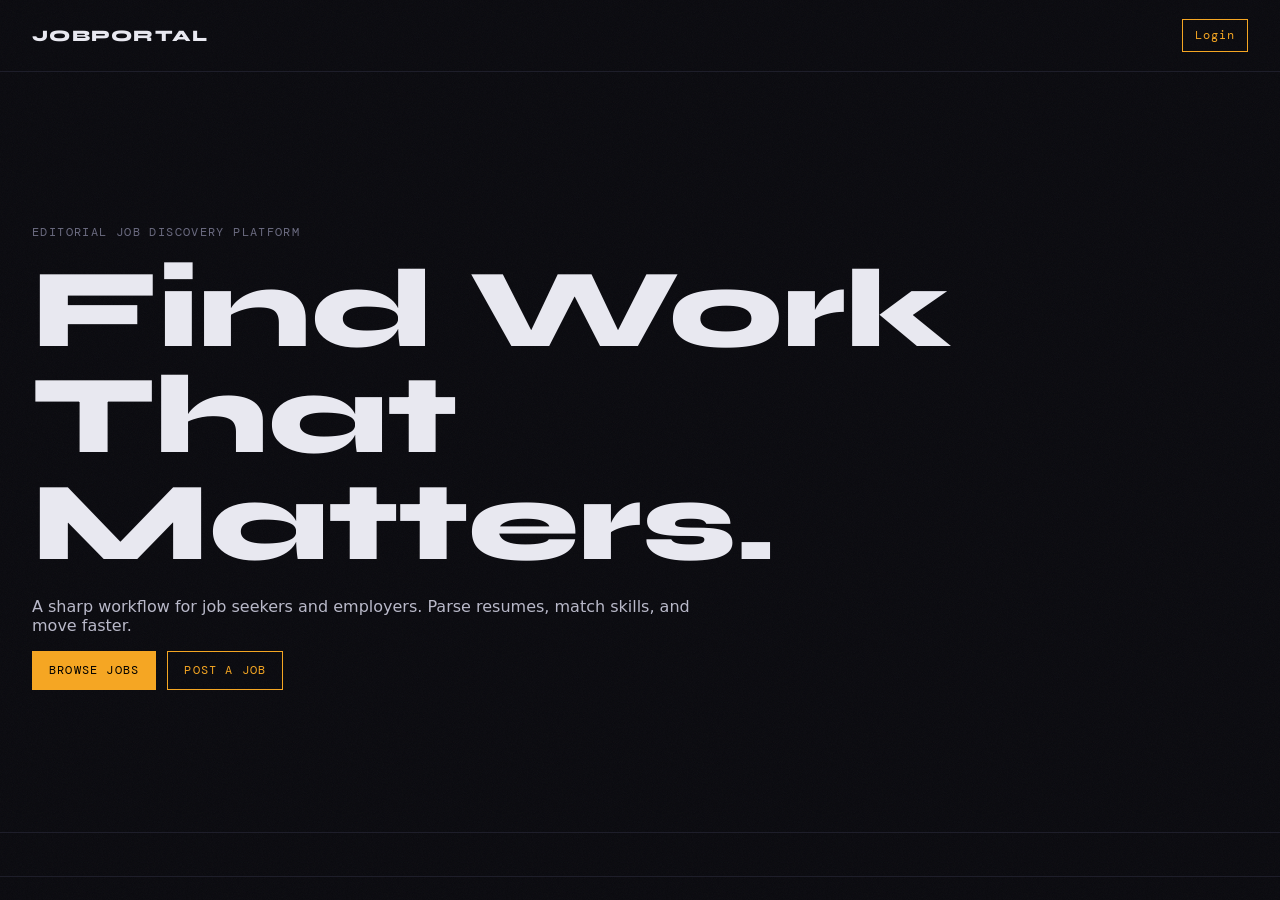
==== frontend/index.html @ c0dcc299 "cloud" ====
﻿<!doctype html>
<html lang="en">
<head>
  <meta charset="UTF-8">
  <meta name="viewport" content="width=device-width, initial-scale=1.0">
  <title>Job Portal - Find Work</title>
  <link rel="preconnect" href="https://fonts.googleapis.com">
  <link rel="preconnect" href="https://fonts.gstatic.com" crossorigin>
  <link href="https://fonts.googleapis.com/css2?family=DM+Mono:wght@400;500&family=Syne:wght@700;800&display=swap" rel="stylesheet">
  <link rel="stylesheet" href="./styles.css">
</head>
<body>
  <div class="grain"></div>
  <header class="nav">
    <a href="./index.html" class="logo">JOBPORTAL</a>
    <a href="./auth.html" class="nav-link">Login</a>
  </header>

  <main class="hero-wrap">
    <p class="kicker">EDITORIAL JOB DISCOVERY PLATFORM</p>
    <h1 class="hero-title">Find Work<br>That Matters.</h1>
    <p class="hero-sub">A sharp workflow for job seekers and employers. Parse resumes, match skills, and move faster.</p>
    <div class="hero-cta">
      <a class="btn btn-primary" href="./jobs.html">Browse Jobs</a>
      <a class="btn btn-ghost" href="./auth.html">Post a Job</a>
    </div>
  </main>

  <section class="marquee">
    <span>Java · Python · Docker · React · SQL · AWS · Spring · ML · Node · Git · Java · Python · Docker · React · SQL · AWS · Spring · ML · Node · Git · </span>
  </section>
</body>
</html>
---- frontend/styles.css ----
﻿:root {
  --bg: #09090e;
  --surface: #111118;
  --border: #1e1e2a;
  --amber: #f5a623;
  --text: #e8e8f0;
  --muted: #6b6b80;
  --radius: 0px;
  --mono: 'DM Mono', monospace;
  --display: 'Syne', sans-serif;
}

* { box-sizing: border-box; }

body {
  margin: 0;
  min-height: 100vh;
  background: var(--bg);
  color: var(--text);
  font-family: system-ui, -apple-system, Segoe UI, Roboto, sans-serif;
  animation: fadeUp 0.4s ease both;
  position: relative;
}

.grain {
  position: fixed;
  inset: 0;
  pointer-events: none;
  opacity: 0.08;
  z-index: 0;
  background-image: url("data:image/svg+xml,%3Csvg xmlns='http://www.w3.org/2000/svg' width='160' height='160' viewBox='0 0 160 160'%3E%3Cfilter id='n'%3E%3CfeTurbulence type='fractalNoise' baseFrequency='1.2' numOctaves='4' stitchTiles='stitch'/%3E%3C/filter%3E%3Crect width='160' height='160' filter='url(%23n)' opacity='0.5'/%3E%3C/svg%3E");
}

.nav, .container, .hero-wrap, .marquee { position: relative; z-index: 1; }

.nav {
  display: flex;
  justify-content: space-between;
  align-items: center;
  padding: 1.2rem 2rem;
  border-bottom: 1px solid var(--border);
}

.logo {
  color: var(--text);
  text-decoration: none;
  font-family: var(--display);
  font-weight: 800;
  letter-spacing: 0.08em;
}

.nav-link {
  color: var(--amber);
  text-decoration: none;
  border: 1px solid var(--amber);
  padding: 0.45rem 0.75rem;
  font-family: var(--mono);
  font-size: 0.75rem;
  letter-spacing: 0.08em;
}

.hero-wrap {
  min-height: calc(100vh - 140px);
  display: flex;
  flex-direction: column;
  justify-content: center;
  padding: 4rem 2rem;
  max-width: 1000px;
}

.kicker {
  font-family: var(--mono);
  color: var(--muted);
  letter-spacing: 0.12em;
  font-size: 0.72rem;
}

.hero-title, .page-title {
  font-family: var(--display);
  font-weight: 800;
  margin: 0.3rem 0;
  line-height: 0.95;
}

.hero-title { font-size: clamp(3rem, 11vw, 7rem); }
.page-title { font-size: clamp(2rem, 6vw, 4rem); }

.hero-sub { max-width: 700px; color: #b9b9c9; }

.hero-cta, .row-tight {
  display: flex;
  gap: 0.7rem;
  align-items: center;
}

.btn {
  padding: 0.65rem 1rem;
  cursor: pointer;
  text-decoration: none;
  display: inline-block;
  font-family: var(--mono);
  font-size: 0.75rem;
  text-transform: uppercase;
  letter-spacing: 0.1em;
  border-radius: var(--radius);
}

.btn-primary {
  border: 1px solid var(--amber);
  background: var(--amber);
  color: #000;
}

.btn-ghost {
  border: 1px solid var(--amber);
  background: transparent;
  color: var(--amber);
}

.btn.tiny { padding: 0.45rem 0.7rem; }
.btn.full { width: 100%; }

.container {
  max-width: 1120px;
  margin: 0 auto;
  padding: 2rem;
}

.container.narrow { max-width: 700px; }

.card {
  background: var(--surface);
  border: 1px solid var(--border);
  padding: 1rem;
  margin-top: 1rem;
  transition: transform 0.2s ease, box-shadow 0.2s ease, border-left 0.2s ease;
}

.card:hover {
  transform: translateY(-3px);
  box-shadow: 0 10px 30px rgba(0, 0, 0, 0.35);
  border-left: 2px solid var(--amber);
}

.grid {
  display: grid;
  grid-template-columns: repeat(auto-fill, minmax(250px, 1fr));
  gap: 0.9rem;
}

.job-card { cursor: pointer; }

.field { margin: 1rem 0; }
.field label {
  display: block;
  font-family: var(--mono);
  font-size: 0.72rem;
  letter-spacing: 0.08em;
  color: var(--muted);
}

input, textarea {
  width: 100%;
  border: none;
  border-bottom: 1px solid #35354a;
  border-radius: 0;
  background: transparent;
  color: var(--text);
  padding: 0.6rem 0.2rem;
  outline: none;
  font-size: 0.95rem;
  transition: border-color 0.25s ease, box-shadow 0.25s ease;
}

input:focus, textarea:focus {
  border-bottom: 1px solid var(--amber);
  box-shadow: inset 0 -2px 0 0 var(--amber);
}

textarea { min-height: 120px; resize: vertical; }

.toggle-pill {
  display: inline-flex;
  border: 1px solid var(--border);
  background: #0e0e14;
}

.toggle-pill button {
  background: transparent;
  border: none;
  color: var(--muted);
  padding: 0.5rem 0.8rem;
  font-family: var(--mono);
  font-size: 0.75rem;
  letter-spacing: 0.08em;
  cursor: pointer;
}

.toggle-pill button.active {
  background: var(--amber);
  color: #000;
}

.hidden { display: none !important; }
.muted { color: var(--muted); }

.skill-badge {
  display: inline-block;
  border: 1px solid var(--amber);
  color: var(--amber);
  font-family: var(--mono);
  font-size: 0.7rem;
  letter-spacing: 0.1em;
  text-transform: uppercase;
  padding: 0.2rem 0.45rem;
  margin: 0.2rem 0.2rem 0 0;
}

.status-pill {
  display: inline-block;
  font-family: var(--mono);
  border: 1px solid var(--amber);
  color: var(--amber);
  padding: 0.2rem 0.45rem;
  font-size: 0.72rem;
}

.dropzone {
  border: 1px dashed #3f3f54;
  padding: 1.3rem;
  text-align: center;
  cursor: pointer;
}

.dropzone.drag { border-color: var(--amber); background: rgba(245, 166, 35, 0.07); }

.marquee {
  overflow: hidden;
  border-top: 1px solid var(--border);
  border-bottom: 1px solid var(--border);
  white-space: nowrap;
  padding: 0.7rem 0;
}

.marquee span {
  display: inline-block;
  padding-left: 100%;
  font-family: var(--mono);
  color: var(--amber);
  animation: scroll 18s linear infinite;
}

.table-wrap { overflow-x: auto; }
table {
  width: 100%;
  border-collapse: collapse;
  margin-top: 0.7rem;
}
th, td {
  border-bottom: 1px solid var(--border);
  padding: 0.65rem;
  text-align: left;
  vertical-align: top;
}
th {
  font-family: var(--mono);
  font-size: 0.72rem;
  color: var(--muted);
}

.center-empty {
  text-align: center;
  padding: 3rem 1rem;
  color: var(--muted);
  font-family: var(--display);
  font-size: 2rem;
}

@keyframes fadeUp {
  from { opacity: 0; transform: translateY(16px); }
  to { opacity: 1; transform: translateY(0); }
}

@keyframes scroll {
  from { transform: translateX(0); }
  to { transform: translateX(-50%); }
}
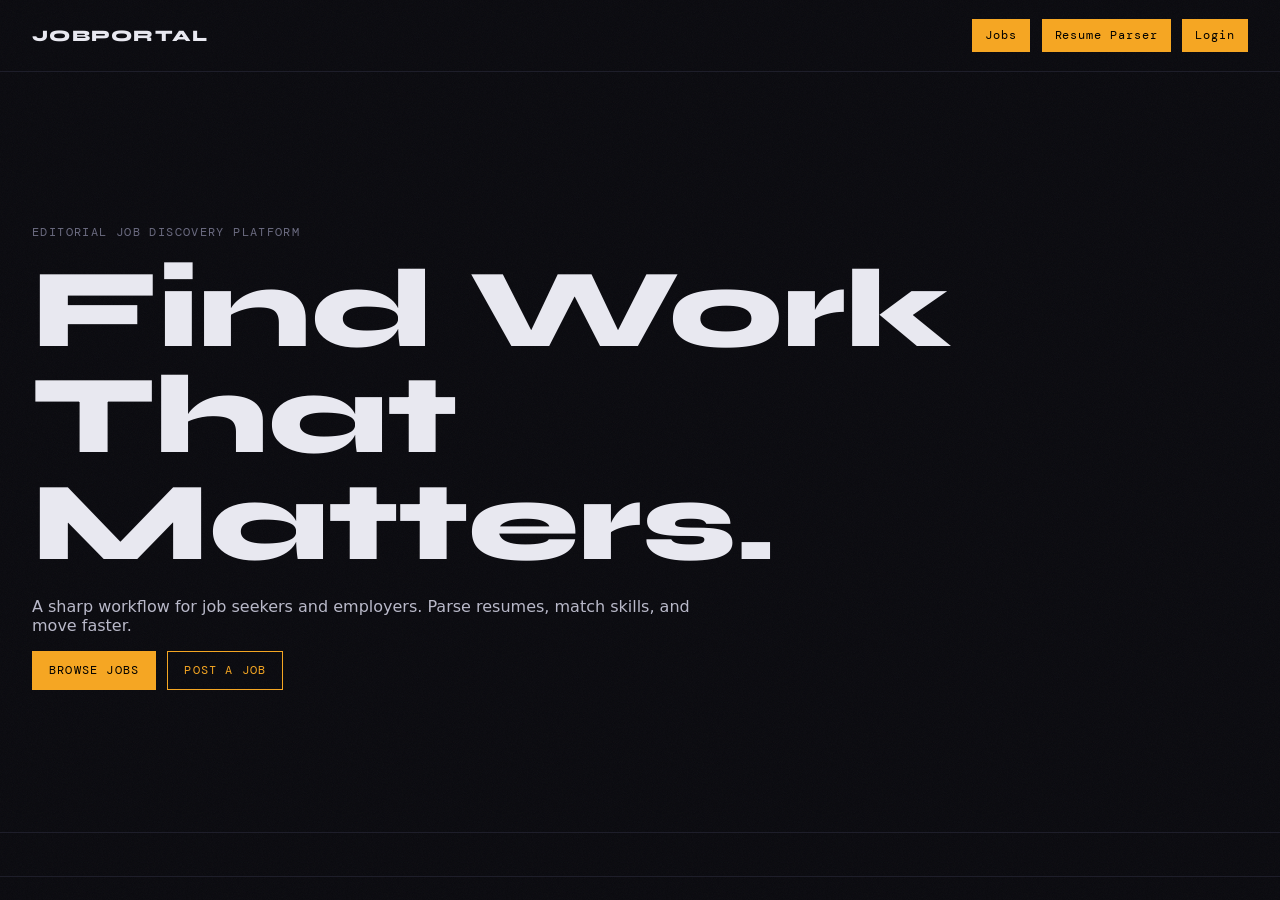
==== commit 9d86205c: "nav bar" ====
--- a/frontend/index.html
+++ b/frontend/index.html
@@ -9,12 +9,9 @@
   <link href="https://fonts.googleapis.com/css2?family=DM+Mono:wght@400;500&family=Syne:wght@700;800&display=swap" rel="stylesheet">
   <link rel="stylesheet" href="./styles.css">
 </head>
-<body>
+<body data-active-nav="index.html">
   <div class="grain"></div>
-  <header class="nav">
-    <a href="./index.html" class="logo">JOBPORTAL</a>
-    <a href="./auth.html" class="nav-link">Login</a>
-  </header>
+  <header class="nav" data-site-nav></header>
 
   <main class="hero-wrap">
     <p class="kicker">EDITORIAL JOB DISCOVERY PLATFORM</p>
@@ -29,5 +26,7 @@
   <section class="marquee">
     <span>Java · Python · Docker · React · SQL · AWS · Spring · ML · Node · Git · Java · Python · Docker · React · SQL · AWS · Spring · ML · Node · Git · </span>
   </section>
+
+  <script type="module" src="./app.js"></script>
 </body>
 </html>
--- a/frontend/styles.css
+++ b/frontend/styles.css
@@ -39,6 +39,16 @@
   align-items: center;
   padding: 1.2rem 2rem;
   border-bottom: 1px solid var(--border);
+  gap: 1rem;
+  flex-wrap: wrap;
+}
+
+.nav-links {
+  display: flex;
+  align-items: center;
+  gap: 0.7rem;
+  flex-wrap: wrap;
+  justify-content: flex-end;
 }
 
 .logo {
@@ -57,6 +67,15 @@
   font-family: var(--mono);
   font-size: 0.75rem;
   letter-spacing: 0.08em;
+}
+
+.nav-link[aria-current="page"] {
+  background: var(--amber);
+  color: #000;
+}
+
+.nav-button {
+  background: transparent;
 }
 
 .hero-wrap {
@@ -179,6 +198,18 @@
 
 textarea { min-height: 120px; resize: vertical; }
 
+.resume-preview {
+  white-space: pre-wrap;
+  word-break: break-word;
+  background: #0a0a10;
+  border: 1px solid var(--border);
+  padding: 1rem;
+  border-radius: var(--radius);
+  color: #d8d8e4;
+  max-height: 420px;
+  overflow: auto;
+}
+
 .toggle-pill {
   display: inline-flex;
   border: 1px solid var(--border);
